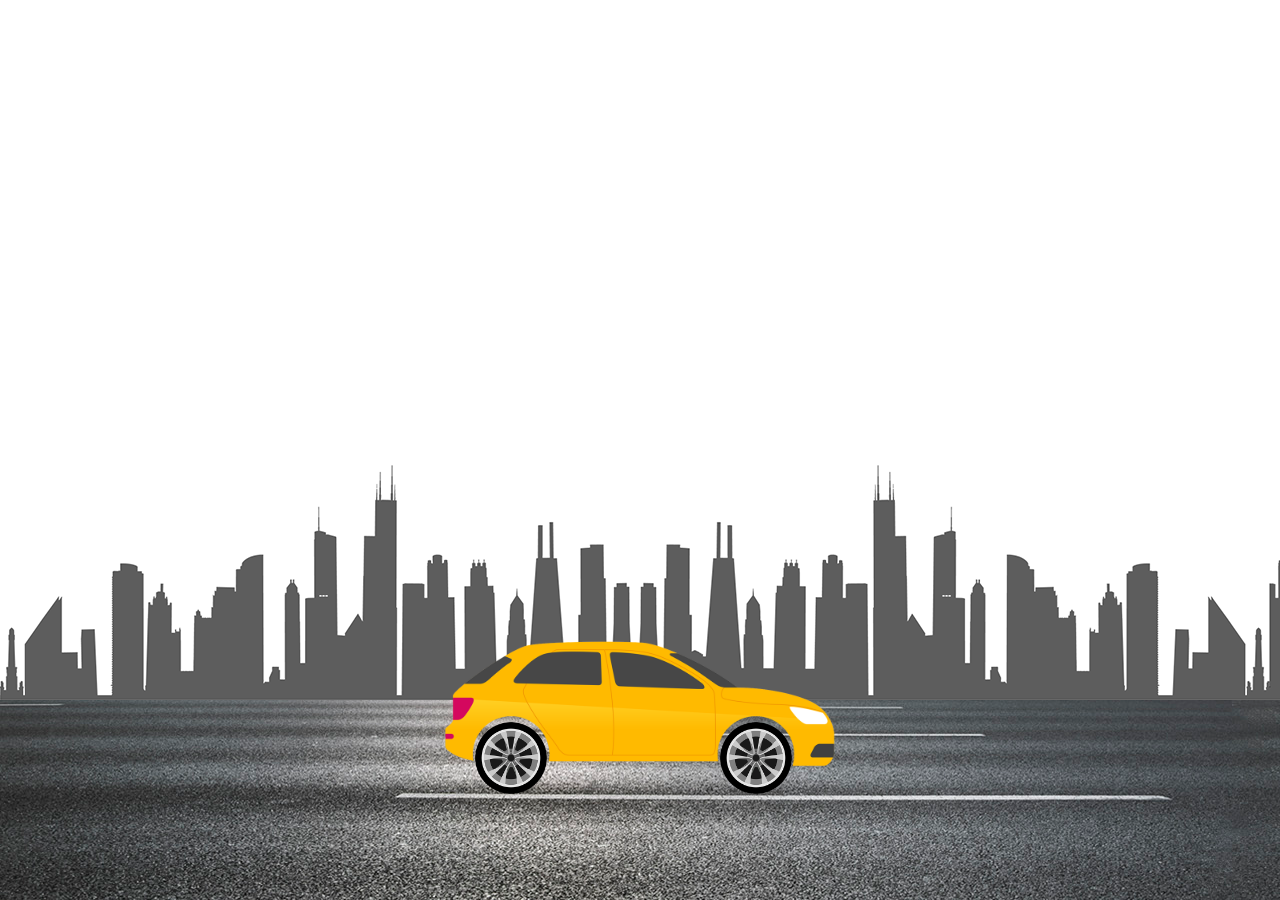
==== index.html @ 26774718 "car-track" ====
<!DOCTYPE html>
<html lang="en">
<head>
    <meta charset="UTF-8">
    <meta http-equiv="X-UA-Compatible" content="IE=edge">
    <meta name="viewport" content="width=device-width, initial-scale=1.0">
    <title>animation</title>
    <link rel="stylesheet" href="style.css">
</head>
<body>
    <audio controls  loop autoplay hidden>
        <source src="caar.mpeg" type="audio/mpeg">
    </audio>
    <div class="hero">
<div class="highway"></div>
<div class="city"></div>
<div class="car">
    <img src="car.png">
</div>
<div class="wheel">
    <img src="wheel.png" class="back-wheel">

    <img src="wheel.png" class="front-wheel">
</div>

    </div>
</body>
</html>
---- style.css ----
*{
    margin: 0;
    padding: 0;
}
.hero{
    height: 100vh;
    width: 100%;
    background-image: url(https://cdn.pixabay.com/photo/2017/03/02/16/54/iceland-2111811_960_720.jpg);
    background-size: cover;
    background-position: center;
    position: relative;
    overflow-x: hidden;
}
.highway{
    height: 200px;
    width: 500%;
    display: block;
    background-image: url(road.jpg);
    position: absolute;
    bottom: 0;
    left: 0;
    right: 0;
    z-index: 1;
    background-repeat: repeat-x;
    animation: highway 5s linear infinite;
}
@keyframes highway
{
    100%{
        transform: translateX(-3400px);
    }
}
.city{
    height: 250px;
    width: 500%;
    display: block;
    background-image: url(city.png);
    position: absolute;
    bottom:200px;
    left: 0;
    right: 0;
    top: 20;
    z-index:- 1;
    background-repeat: repeat-x;
    animation: city 20s linear infinite;

}
@keyframes city
{
    100%{
        transform: translateX(-1400px);
    }
}
.car{
    width:400px;
    left: 50%;
    bottom:100px;
    transform: translateX(-50%);
    position: absolute;
    z-index: 2;
    background: none;
}
.car img{
    width: 100%;
    animation: car 1s linear infinite;
}
@keyframes car
{
    100%{
        transform: translateY(-1px);
    }
    50%{
        transform: translateY(1px);
    }
    0%{
        transform: translateY(-1px);
    }
}
.wheel{
  
    left: 50%;
    bottom:178px;
    transform: translateX(-50%);
    position: absolute;
    z-index: 2;
}
.wheel img{
    width: 72px;
    height: 72px;
    animation: wheel 0.9s linear infinite;
}
.back-wheel{
    left: -165px;
    position: absolute;
}
.front-wheel{
    left: 80px;
    position: absolute;
}
@keyframes wheel{
    100%{
        transform: rotate(360deg);
    }

}
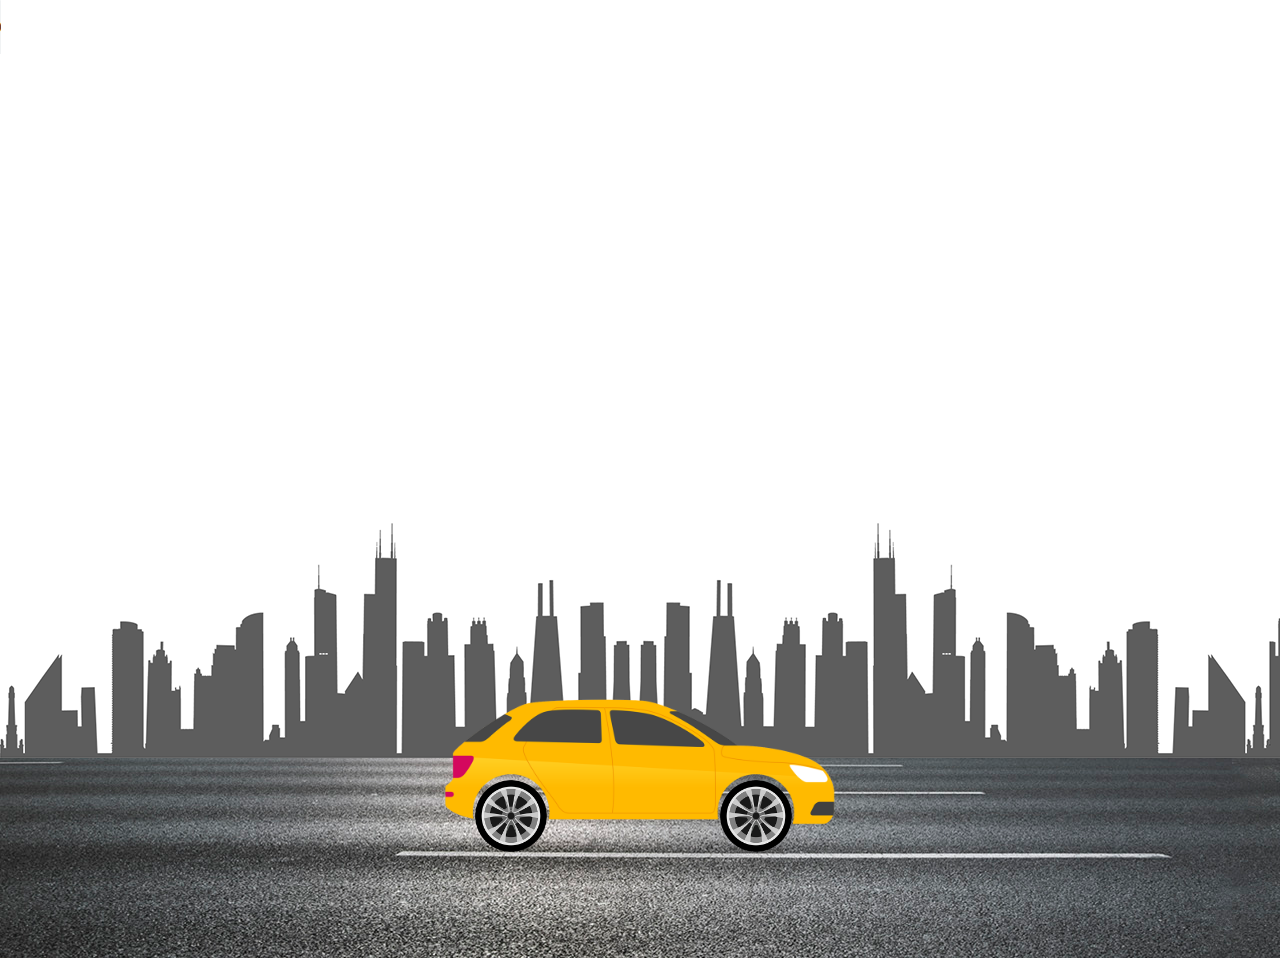
==== commit 1fbe0905: "added index.html" ====
--- a/index.html
+++ b/index.html
@@ -8,7 +8,7 @@
     <link rel="stylesheet" href="style.css">
 </head>
 <body>
-    <audio controls  loop autoplay hidden>
+    <audio controls  loop autoplay >
         <source src="caar.mpeg" type="audio/mpeg">
     </audio>
     <div class="hero">
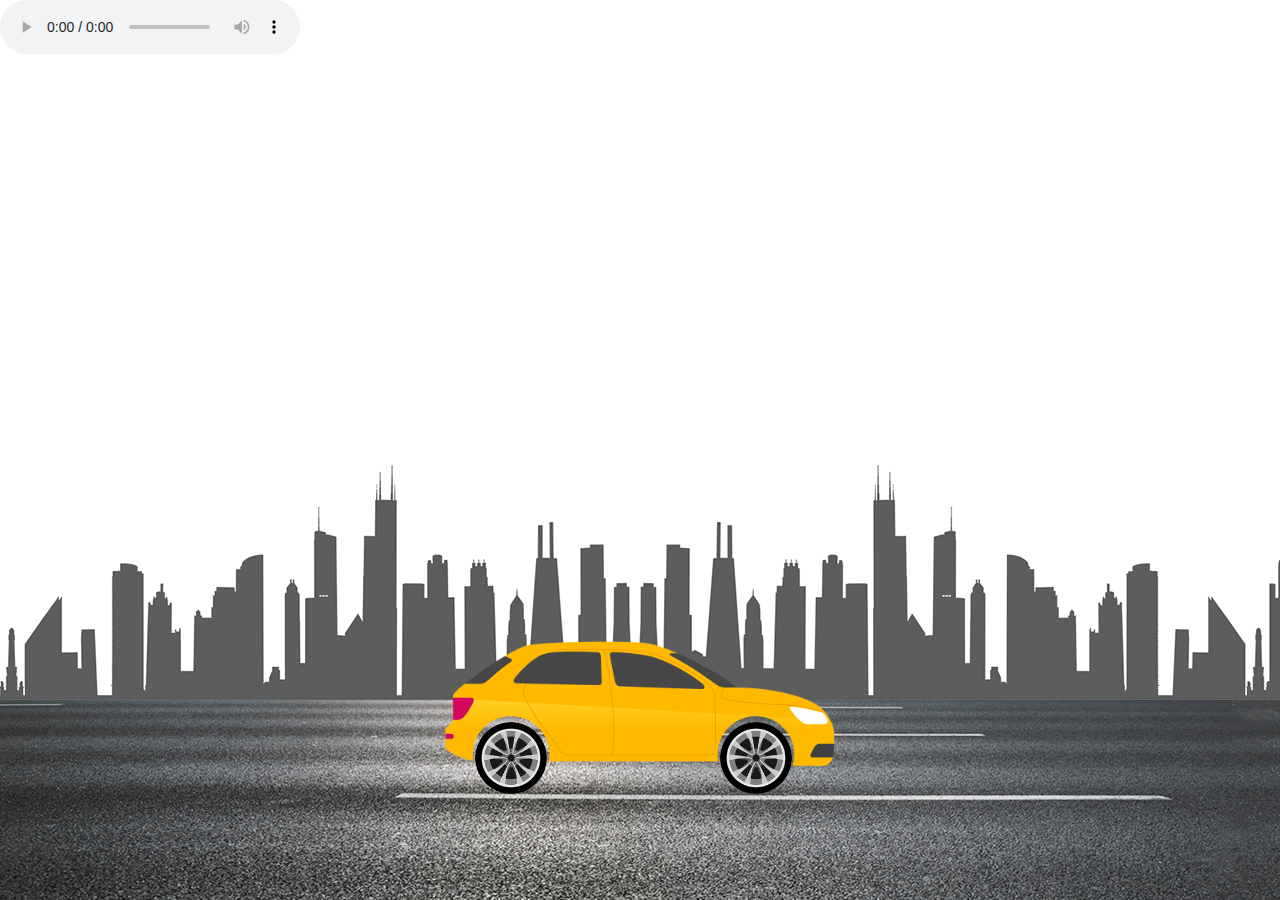
==== commit 76e58597: "added index.html" ====
--- a/index.html
+++ b/index.html
@@ -8,10 +8,11 @@
     <link rel="stylesheet" href="style.css">
 </head>
 <body>
-    <audio controls  loop autoplay >
-        <source src="caar.mpeg" type="audio/mpeg">
-    </audio>
+   
     <div class="hero">
+        <audio controls  loop autoplay >
+            <source src="caar.mpeg" type="audio/mpeg">
+        </audio>
 <div class="highway"></div>
 <div class="city"></div>
 <div class="car">
